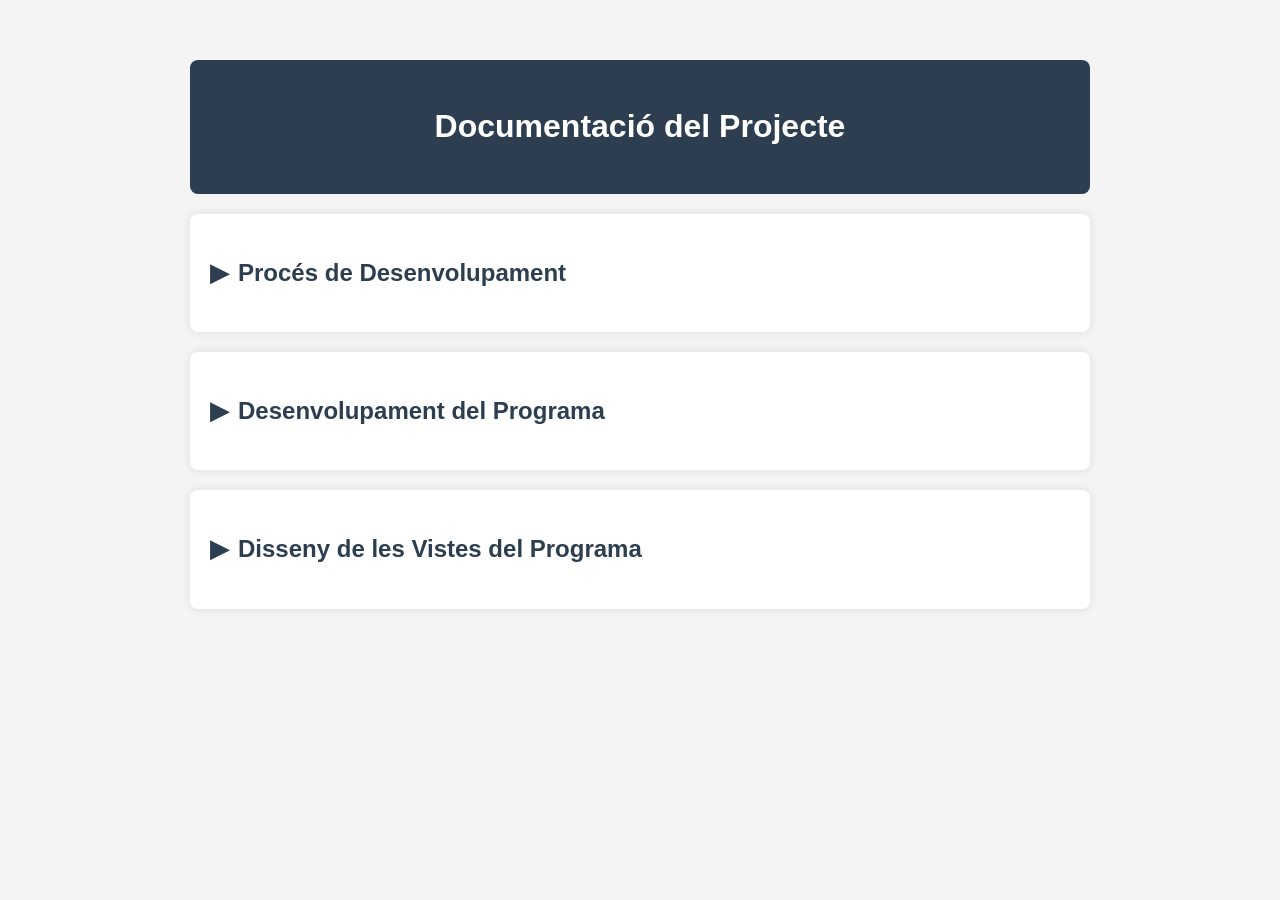
==== Documentació Projecte JAVAFX + SQL - Ian Martínez Picazo/index.html @ 4838dfe1 "Documentació | Versió 1" ====
<!DOCTYPE html>
<html lang="ca">
<head>
    <meta charset="UTF-8">
    <meta name="viewport" content="width=device-width, initial-scale=1.0">
    <title>Documentació del Projecte</title>
    <style>
        body {
            font-family: Arial, sans-serif;
            line-height: 1.6;
            margin: 40px auto;
            max-width: 900px;
            padding: 20px;
            background-color: #f4f4f4;
        }
        header {
            background: #2c3e50;
            color: #fff;
            text-align: center;
            padding: 20px;
            border-radius: 8px;
        }
        section {
            background: #fff;
            padding: 20px;
            margin: 20px 0;
            border-radius: 8px;
            box-shadow: 0 0 10px rgba(0, 0, 0, 0.1);
        }
        h1 {
            color: #ffffff;
            text-align: center;
        }
        h2 {
            color: #2c3e50;
            cursor: pointer;
            display: flex;
            align-items: center;
        }
        h2::before {
            content: "▶";
            margin-right: 10px;
            transition: transform 0.3s;
        }
        .expanded::before {
            transform: rotate(90deg);
        }
        .content {
            max-height: 0;
            overflow: hidden;
            transition: max-height 0.2s ease-out;
        }
        .problemes {
            background: #ffe5e5;
            border-left: 5px solid #cc0000;
            padding: 15px;
            margin-top: 10px;
        }
    </style>
    <script>
        function toggleContent(id, element) {
            var content = document.getElementById(id);
            if (content.style.maxHeight === "0px" || content.style.maxHeight === "") {
                content.style.maxHeight = content.scrollHeight + "px";
                element.classList.add("expanded");
            } else {
                content.style.maxHeight = "0px";
                element.classList.remove("expanded");
            }
        }
    </script>
</head>
<body>
    <header>
        <h1>Documentació del Projecte</h1>
    </header>
    
    <section>
        <h2 onclick="toggleContent('proces', this)">Procés de Desenvolupament</h2>
        <div id="proces" class="content">
            <h3>Disseny de la Base de Dades i UML de Classes</h3>
            <p>Per iniciar el projecte, vaig dissenyar la base de dades en les seves tres fases: conceptual, lògica i física...</p>
        </div>
    </section>
    
    <section>
        <h2 onclick="toggleContent('desenvolupament', this)">Desenvolupament del Programa</h2>
        <div id="desenvolupament" class="content">
            <p>El primer pas en el desenvolupament va ser inicialitzar el sistema de control de versions, una eina fonamental...</p>
        </div>
    </section>
    
    <section>
        <h2 onclick="toggleContent('disseny', this)">Disseny de les Vistes del Programa</h2>
        <div id="disseny" class="content">
            <p>Un cop establerta la funcionalitat bàsica, vaig centrar-me en millorar la presentació de l'aplicació...</p>
        </div>
    </section>
</body>
</html>
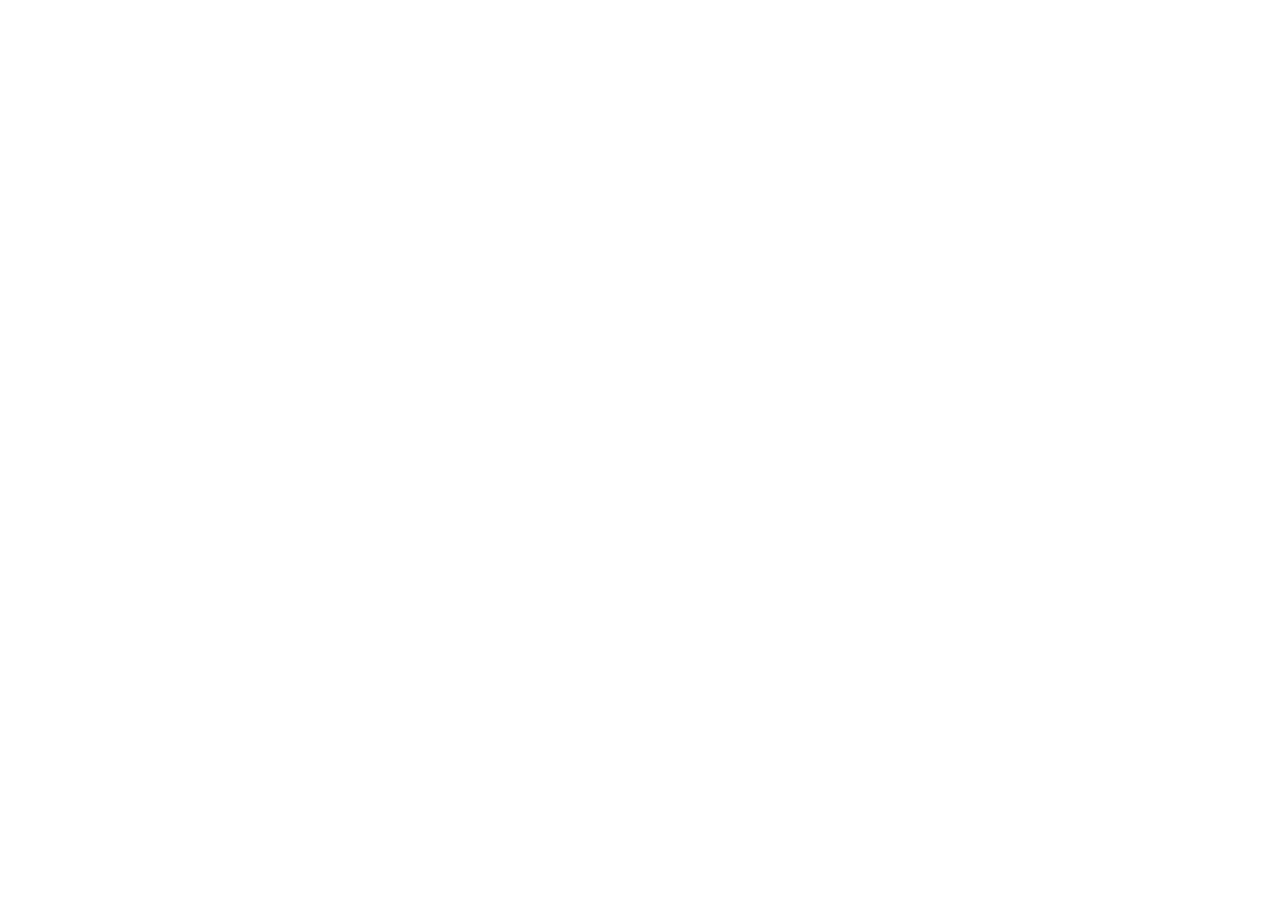
==== commit 903053d4: "New Branch (Documentació" ====
--- a/Documentació Projecte JAVAFX + SQL - Ian Martínez Picazo/index.html
+++ b/Documentació Projecte JAVAFX + SQL - Ian Martínez Picazo/index.html
@@ -1,100 +1,14 @@
 <!DOCTYPE html>
-<html lang="ca">
+<html lang="en">
 <head>
     <meta charset="UTF-8">
     <meta name="viewport" content="width=device-width, initial-scale=1.0">
-    <title>Documentació del Projecte</title>
-    <style>
-        body {
-            font-family: Arial, sans-serif;
-            line-height: 1.6;
-            margin: 40px auto;
-            max-width: 900px;
-            padding: 20px;
-            background-color: #f4f4f4;
-        }
-        header {
-            background: #2c3e50;
-            color: #fff;
-            text-align: center;
-            padding: 20px;
-            border-radius: 8px;
-        }
-        section {
-            background: #fff;
-            padding: 20px;
-            margin: 20px 0;
-            border-radius: 8px;
-            box-shadow: 0 0 10px rgba(0, 0, 0, 0.1);
-        }
-        h1 {
-            color: #ffffff;
-            text-align: center;
-        }
-        h2 {
-            color: #2c3e50;
-            cursor: pointer;
-            display: flex;
-            align-items: center;
-        }
-        h2::before {
-            content: "▶";
-            margin-right: 10px;
-            transition: transform 0.3s;
-        }
-        .expanded::before {
-            transform: rotate(90deg);
-        }
-        .content {
-            max-height: 0;
-            overflow: hidden;
-            transition: max-height 0.2s ease-out;
-        }
-        .problemes {
-            background: #ffe5e5;
-            border-left: 5px solid #cc0000;
-            padding: 15px;
-            margin-top: 10px;
-        }
-    </style>
-    <script>
-        function toggleContent(id, element) {
-            var content = document.getElementById(id);
-            if (content.style.maxHeight === "0px" || content.style.maxHeight === "") {
-                content.style.maxHeight = content.scrollHeight + "px";
-                element.classList.add("expanded");
-            } else {
-                content.style.maxHeight = "0px";
-                element.classList.remove("expanded");
-            }
-        }
-    </script>
+    <link rel="icon" href="favicon.svg">
+    <title>Menú</title>
 </head>
 <body>
     <header>
-        <h1>Documentació del Projecte</h1>
+        
     </header>
-    
-    <section>
-        <h2 onclick="toggleContent('proces', this)">Procés de Desenvolupament</h2>
-        <div id="proces" class="content">
-            <h3>Disseny de la Base de Dades i UML de Classes</h3>
-            <p>Per iniciar el projecte, vaig dissenyar la base de dades en les seves tres fases: conceptual, lògica i física...</p>
-        </div>
-    </section>
-    
-    <section>
-        <h2 onclick="toggleContent('desenvolupament', this)">Desenvolupament del Programa</h2>
-        <div id="desenvolupament" class="content">
-            <p>El primer pas en el desenvolupament va ser inicialitzar el sistema de control de versions, una eina fonamental...</p>
-        </div>
-    </section>
-    
-    <section>
-        <h2 onclick="toggleContent('disseny', this)">Disseny de les Vistes del Programa</h2>
-        <div id="disseny" class="content">
-            <p>Un cop establerta la funcionalitat bàsica, vaig centrar-me en millorar la presentació de l'aplicació...</p>
-        </div>
-    </section>
 </body>
 </html>
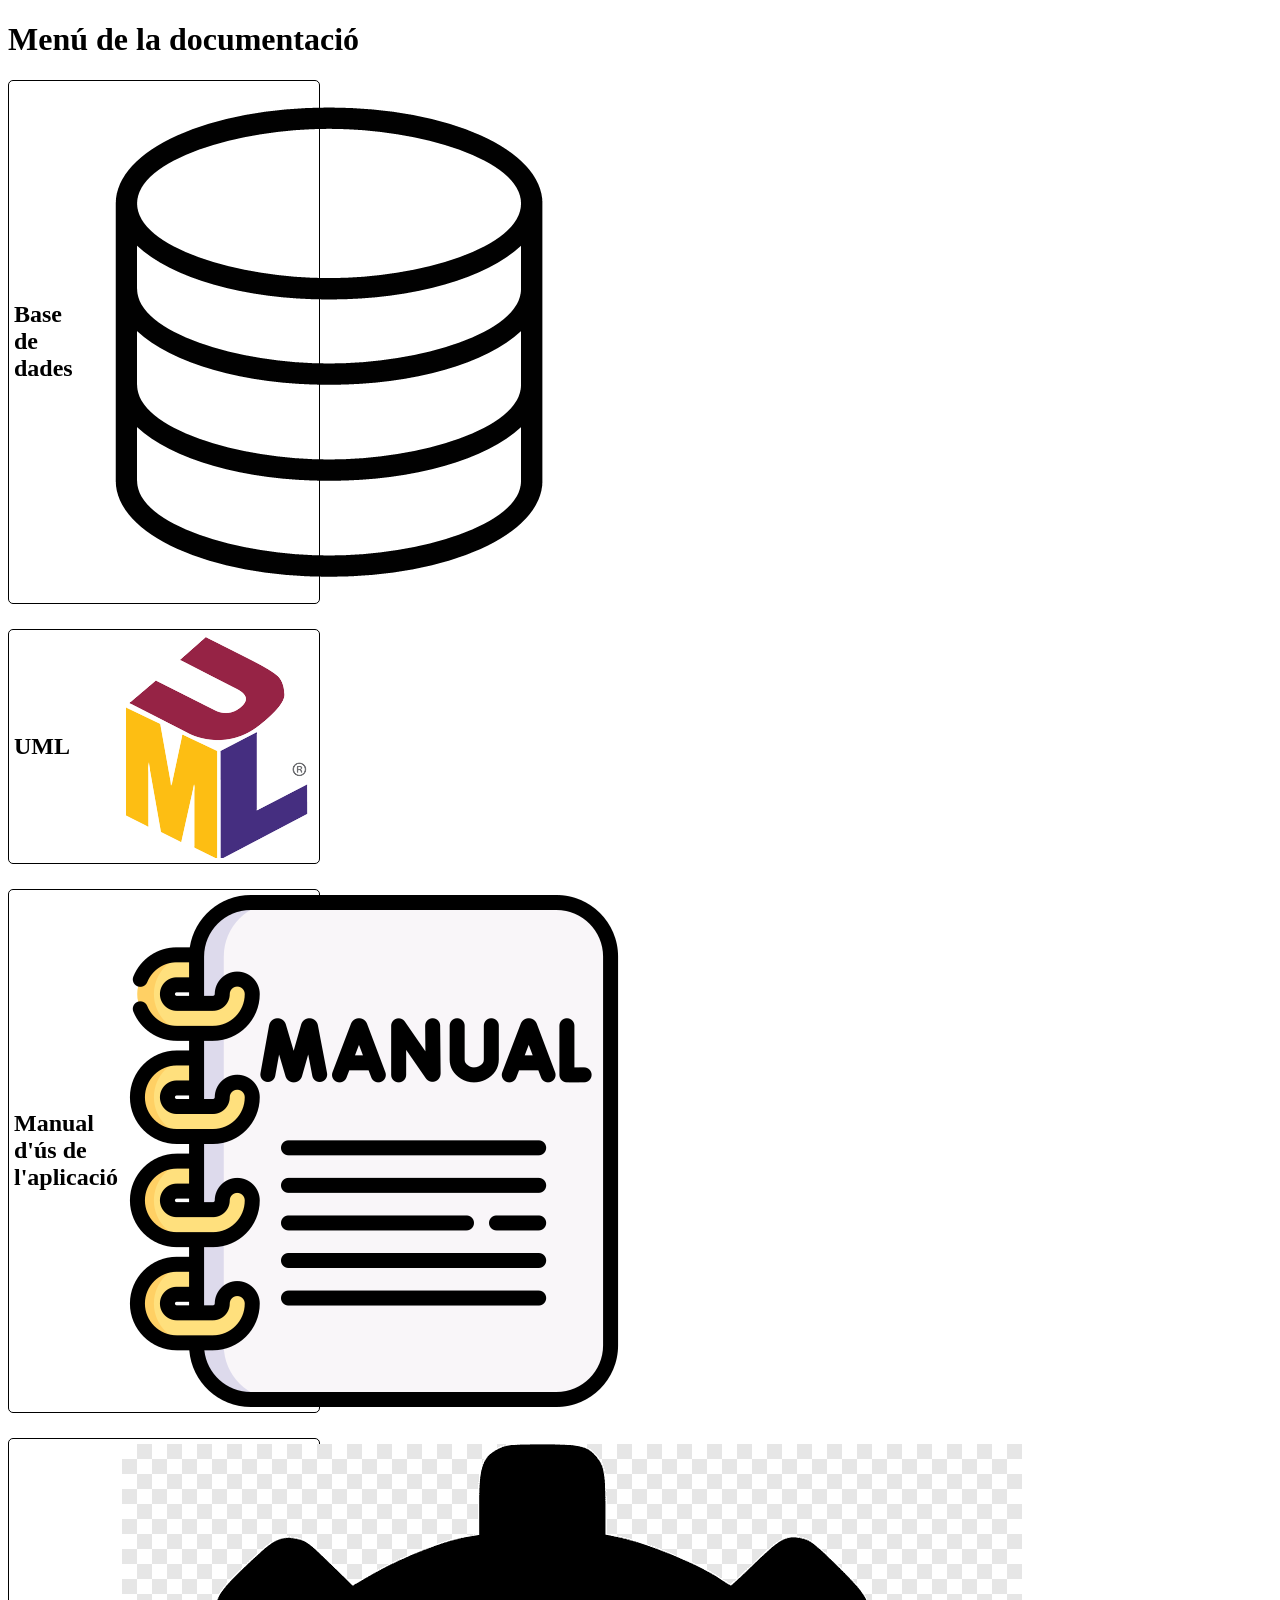
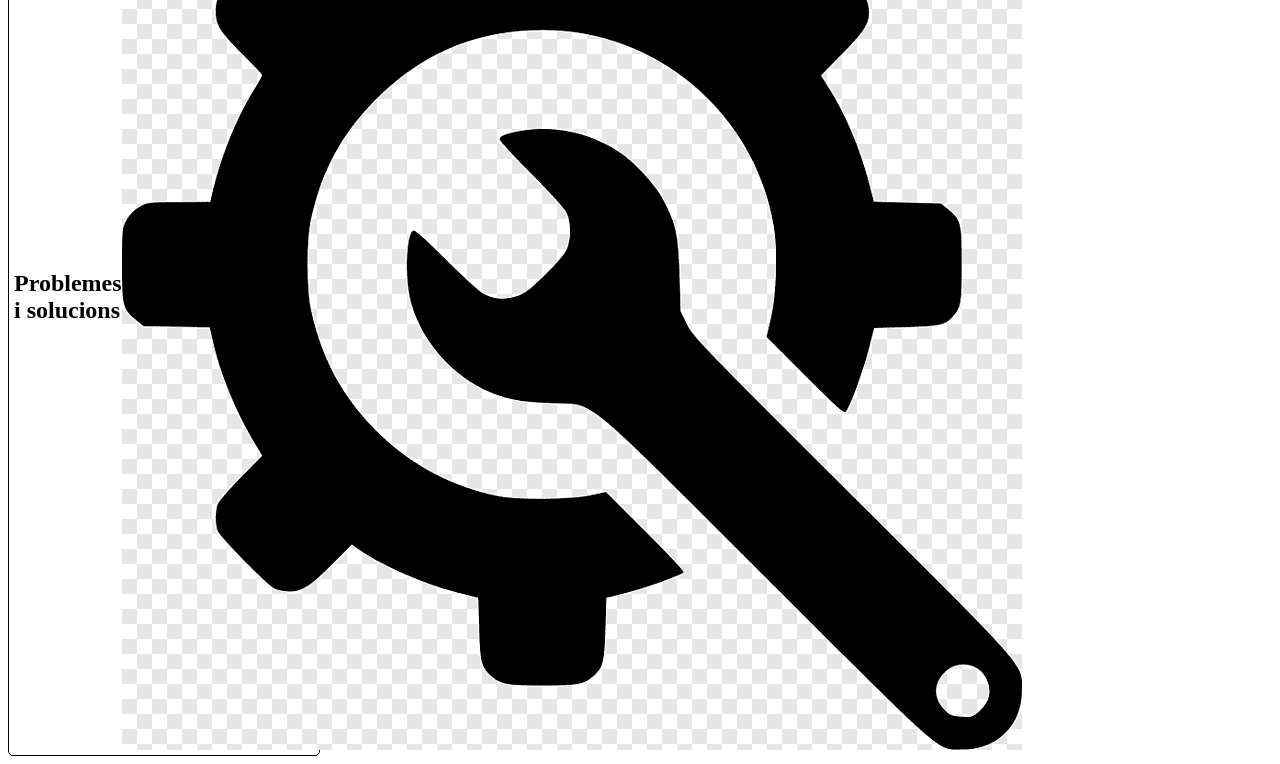
==== commit 7fc89519: "Estructura Menú (Documentació)" ====
--- a/Documentació Projecte JAVAFX + SQL - Ian Martínez Picazo/index.html
+++ b/Documentació Projecte JAVAFX + SQL - Ian Martínez Picazo/index.html
@@ -3,12 +3,49 @@
 <head>
     <meta charset="UTF-8">
     <meta name="viewport" content="width=device-width, initial-scale=1.0">
-    <link rel="icon" href="favicon.svg">
-    <title>Menú</title>
+    <link rel="icon" href="./favicon.svg">
+    <link rel="stylesheet" href="./CSS/General.css">
+    <title>Menú de la documentació</title>
 </head>
+<style>
+    div {
+        display: flex;
+        justify-content: space-between;
+        align-items: center;
+        border: 1px solid black;
+        border-radius: 5px;
+        width: 300px;
+        padding: 5px;
+    }
+
+    main {
+        display: flex;
+        flex-direction: column;
+        gap: 25px;
+    }
+</style>
 <body>
     <header>
         
     </header>
+    <h1>Menú de la documentació</h1>
+    <main>
+        <div id="bd">
+            <h2>Base de dades</h2>
+            <img src="./Imatges/Menú/Logo1.png" alt="Logo base de dades">
+        </div>
+        <div id="uml">
+            <h2>UML</h2>
+            <img src="./Imatges/Menú/Logo2.png" alt="Logo UML">
+        </div>
+        <div id="manual">
+            <h2>Manual d'ús de l'aplicació</h2>
+            <img src="./Imatges/Menú/Logo3.png" alt="Logo manual">
+        </div>
+        <div id="troubleshoot">
+            <h2>Problemes i solucions</h2>
+            <img src="./Imatges/Menú/Logo4.png" alt="Logo troubleshoot">
+        </div>
+    </main>
 </body>
 </html>
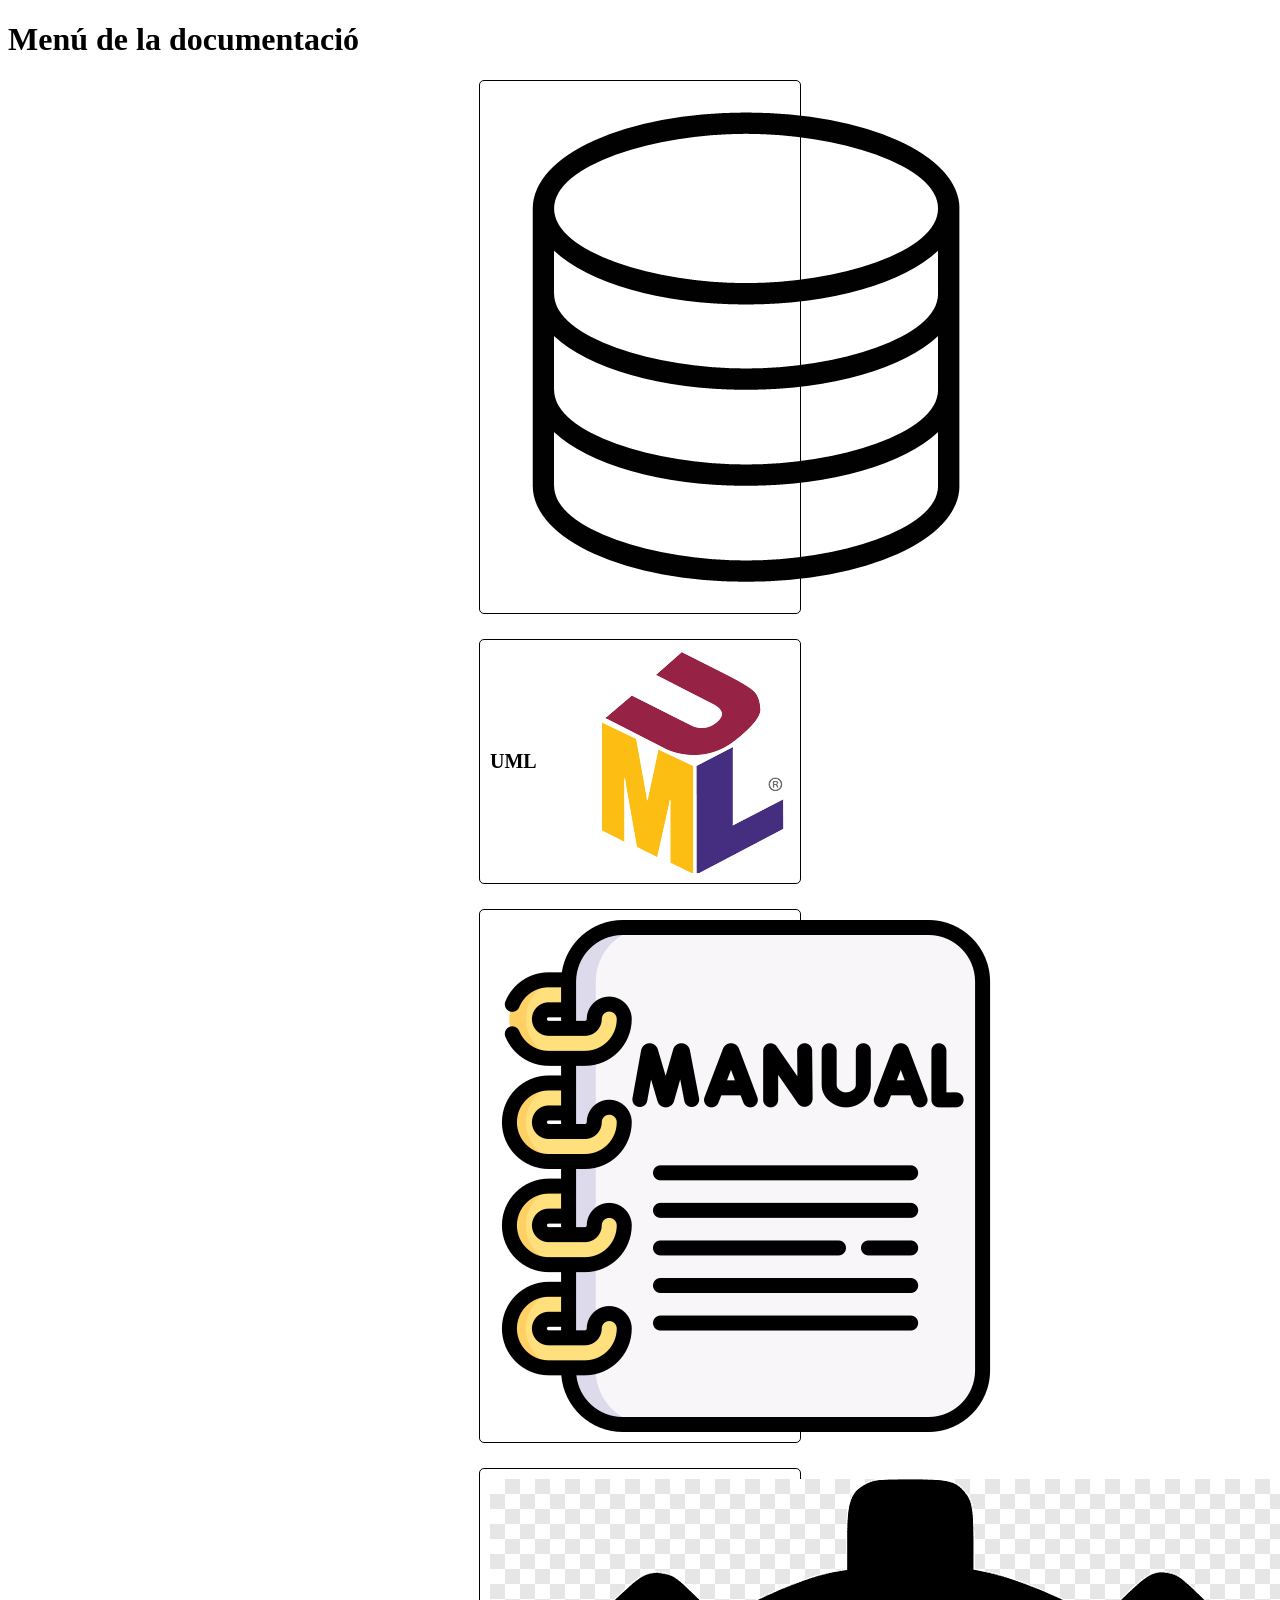
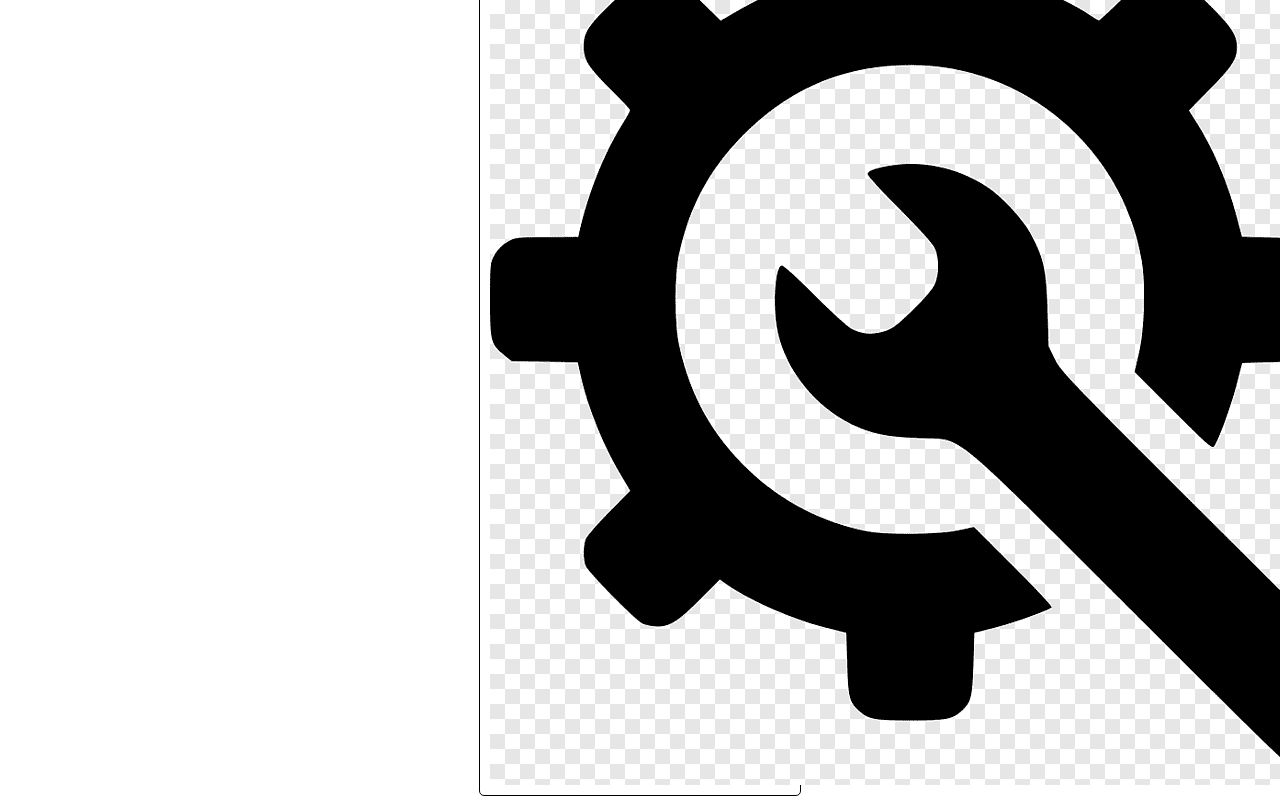
==== commit e984c033: "Avanços documentació" ====
--- a/Documentació Projecte JAVAFX + SQL - Ian Martínez Picazo/index.html
+++ b/Documentació Projecte JAVAFX + SQL - Ian Martínez Picazo/index.html
@@ -6,31 +6,54 @@
     <link rel="icon" href="./favicon.svg">
     <link rel="stylesheet" href="./CSS/General.css">
     <title>Menú de la documentació</title>
+
+    <!-- Referéncia al script de navegació, carrega després que la página. -->
+    <script src="./JS/navegacio.js" defer></script>
 </head>
 <style>
-    div {
+    main {
+        display: flex;
+        flex-direction: column;
+        align-items: center;
+        gap: 25px;
+    }
+
+    main div {
         display: flex;
         justify-content: space-between;
         align-items: center;
         border: 1px solid black;
         border-radius: 5px;
         width: 300px;
-        padding: 5px;
+        padding: 10px;
+        transition: width 0.2s, transform 0.2s;
+    }
+    main div:hover {
+        width: 350px;
+        cursor: pointer;
+    }
+    main div:active {
+        transform: scale(0.9);
     }
 
-    main {
-        display: flex;
-        flex-direction: column;
-        gap: 25px;
+    h2 {
+        font-size: clamp(1rem, 125%, 2rem);
+        white-space: nowrap;
+        overflow: hidden;
+        text-overflow: ellipsis;
+        flex-grow: 1;
+        text-align: left;
     }
 </style>
-<body>
+
+<!-- Executa la funció corresponent del script de navegació de pàgines. -->
+<body onload="navegacioMenu()">
     <header>
         
     </header>
     <h1>Menú de la documentació</h1>
     <main>
-        <div id="bd">
+        <div id="base_dades">
             <h2>Base de dades</h2>
             <img src="./Imatges/Menú/Logo1.png" alt="Logo base de dades">
         </div>
@@ -42,7 +65,7 @@
             <h2>Manual d'ús de l'aplicació</h2>
             <img src="./Imatges/Menú/Logo3.png" alt="Logo manual">
         </div>
-        <div id="troubleshoot">
+        <div id="problemes_solucions">
             <h2>Problemes i solucions</h2>
             <img src="./Imatges/Menú/Logo4.png" alt="Logo troubleshoot">
         </div>
